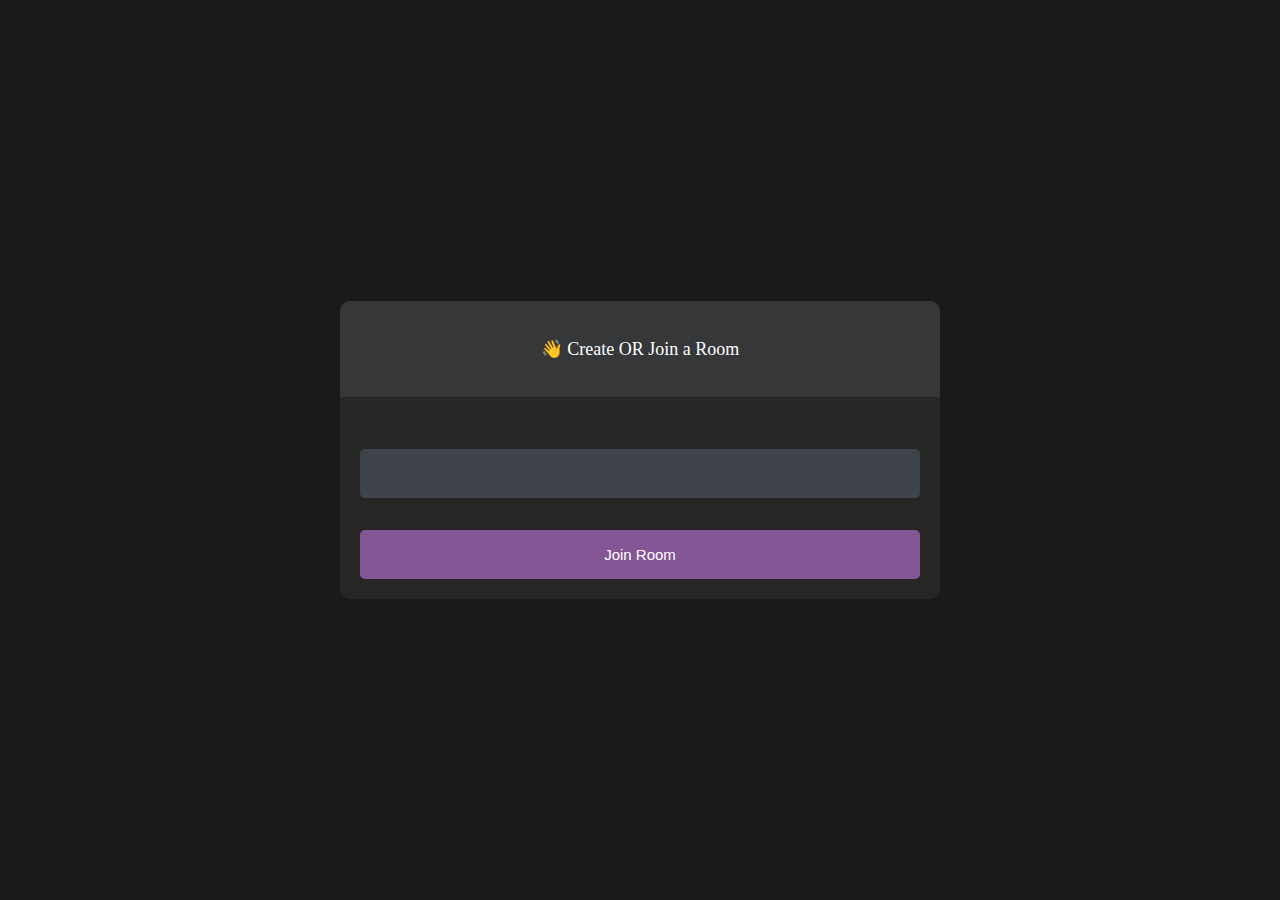
==== index.html @ 82d65f25 "--amend" ====
<!DOCTYPE html>
<html lang="en">

<head>
    <meta charset="UTF-8">
    <meta http-equiv="X-UA-Compatible" content="IE=edge">
    <meta name="viewport" content="width=device-width, initial-scale=1.0">
    <link rel="stylesheet" type="text/css" media="screen" href="./main.css">

    <title>Document</title>
</head>

<body>
    <div id="videos">
        <video class="video-player" id="user-1" autoplay playsinline></video>
        <video class="video-player" id="user-2" autoplay playsinline></video>
    </div>

    <div id="controls">
        <div id='camera-btn' class="control-container">
            <img src="icons/camera.png" alt="">
        </div>
        <div id='mic-btn' class="control-container">
            <img src="icons/mic.png" alt="">
        </div>
        <a href="lobby.html">
            <div id='leave-btn' class="control-container">
                <img src="icons/phone.png" alt="">
            </div>
        </a>

    </div>

</body>

<script src="./agora-rtm-sdk-1.5.1.js"></script>
<script src="./main.js"></script>

</html>
---- main.css ----
*{
    margin:0;
    padding: 0;
    box-sizing: border-box;
}


#videos {
    display: grid;
    grid-template-columns: 1fr;
    height:100vh;
    overflow: hidden;
}

.video-player {
    background-color: black;
    width: 100%;
    height: 100%;
    object-fit: cover;
}

#user-2{
    display: none;
}

.small-frame{
    position: fixed;
    top:20px;
    left:20px;
    height:170px;
    width:300px;
    border-radius:5px;
    border:2px solid #b366f9;
}

#controls{
    position:fixed;
    bottom:20px;
    left: 50%;
    transform: translateX(-50%);
    display: flex;
    gap: 1em;
}

.control-container{
    background-color: rgb(171,102,249, .9);
    padding: 20px;
    border-radius: 50%;
    display: flex;
    justify-content: center;
    align-self: center;
    cursor: pointer;
}

.control-container img{
    height:30px;
    width: 30px;
}

#leave-btn{
    background-color: rgb(255, 80, 80, 1);
}

@media screen and (max-width:600px){
    .small-frame{
        height:80px;
        height: 120px; 
    }
    .control-container img{
        height:20px ;
        width:20px;
    }
    
}
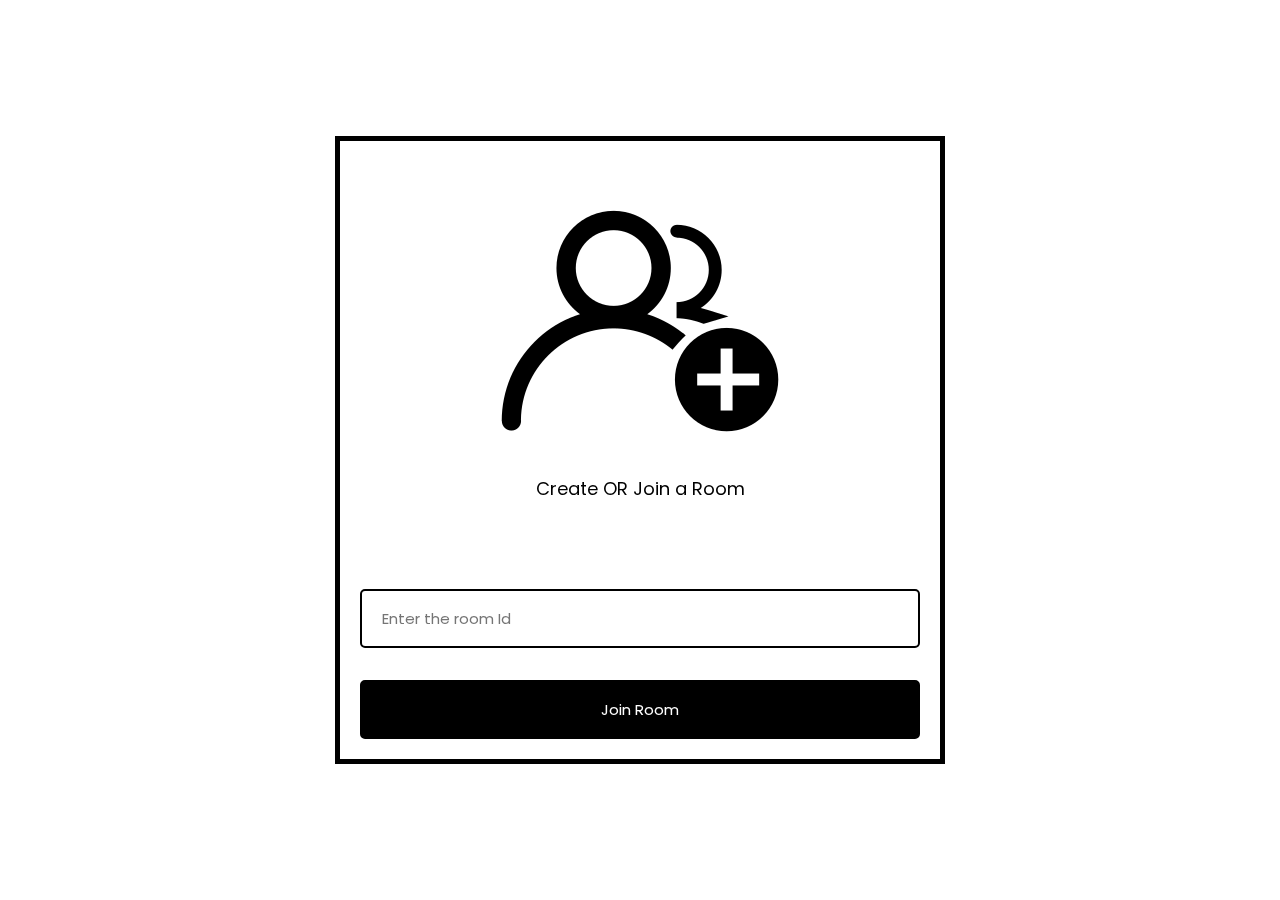
==== commit 11161fbb: "feat:add the favicon && change the look" ====
--- a/index.html
+++ b/index.html
@@ -2,11 +2,13 @@
 <html lang="en">
 
 <head>
+    <link href="https://fonts.googleapis.com/css2?family=DM+Mono:ital,wght@0,400;0,500;1,300&family=Poppins:wght@400;600;900&display=swap" rel="stylesheet">
     <meta charset="UTF-8">
     <meta http-equiv="X-UA-Compatible" content="IE=edge">
     <meta name="viewport" content="width=device-width, initial-scale=1.0">
     <link rel="stylesheet" type="text/css" media="screen" href="./main.css">
-
+    <link rel="shortcut icon" href="./icons/join.png" type="image/png">
+    
     <title>Document</title>
 </head>
 
--- a/main.css
+++ b/main.css
@@ -31,7 +31,7 @@
     height:170px;
     width:300px;
     border-radius:5px;
-    border:2px solid #b366f9;
+    border:2px solid white;
 }
 
 #controls{
@@ -44,7 +44,7 @@
 }
 
 .control-container{
-    background-color: rgb(171,102,249, .9);
+    background-color: black;
     padding: 20px;
     border-radius: 50%;
     display: flex;
